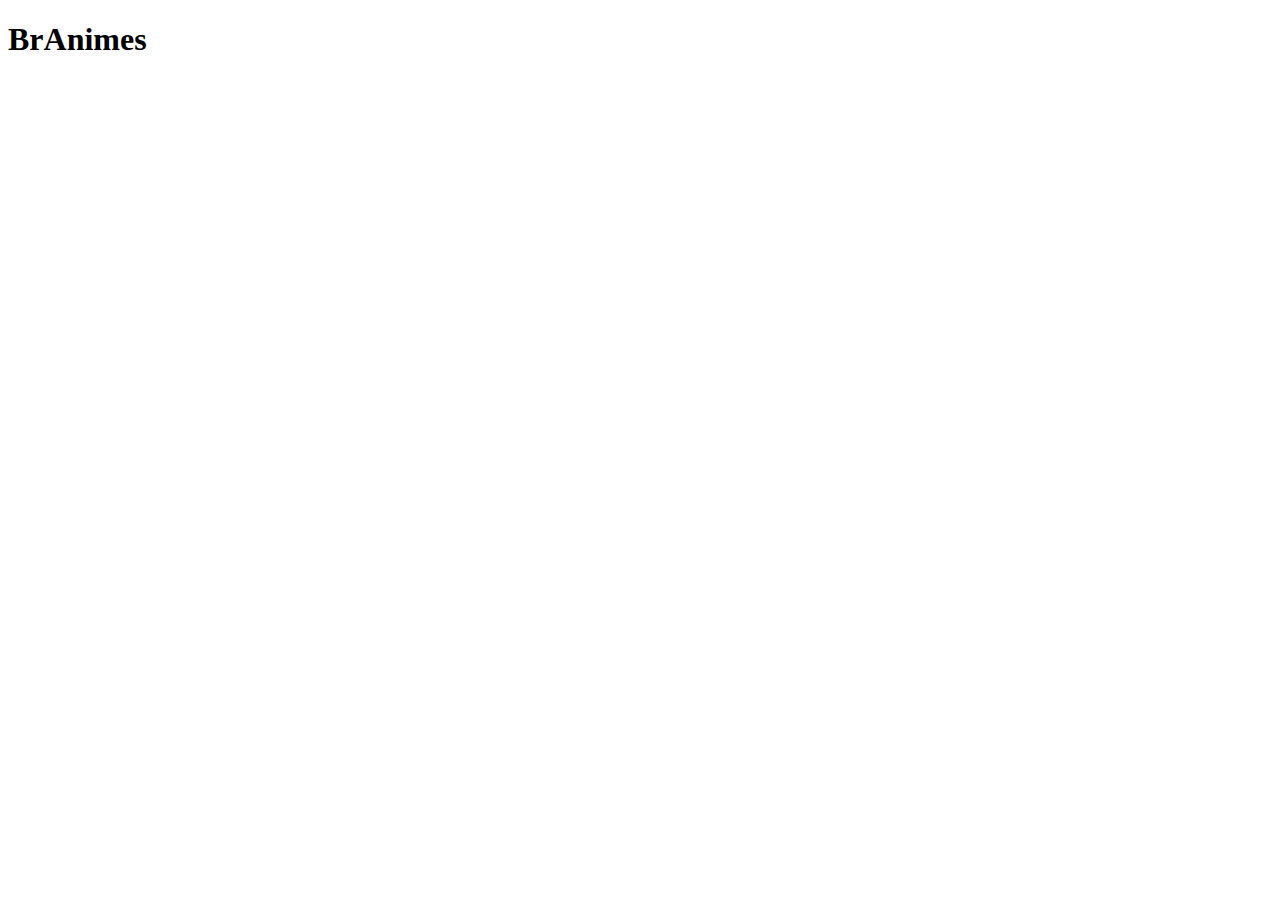
==== index.html @ 4e872b1d "Estrutura básica" ====
<!DOCTYPE html>
<html>

<head>
    <meta charset="UTF-8">
    <meta name="viewport" content="width=device-width, initial-scale=1.0">
    <title>BrAnimes</title>
</head>

<body>

    <h1>BrAnimes</h1>

</body>

</html>
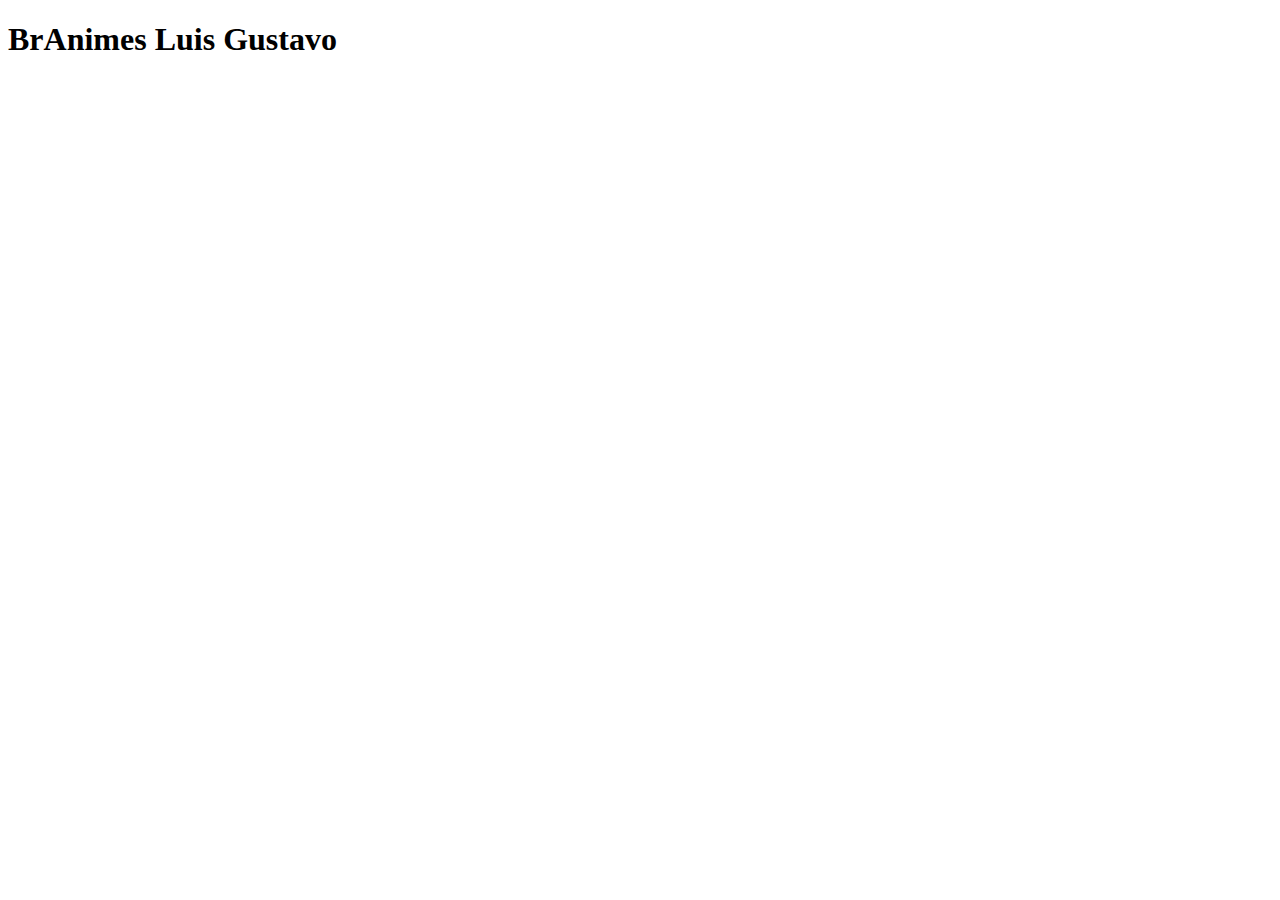
==== commit d50d8239: "Alterei o titulo" ====
--- a/index.html
+++ b/index.html
@@ -9,7 +9,7 @@
 
 <body>
 
-    <h1>BrAnimes</h1>
+    <h1>BrAnimes Luis Gustavo</h1>
 
 </body>
 
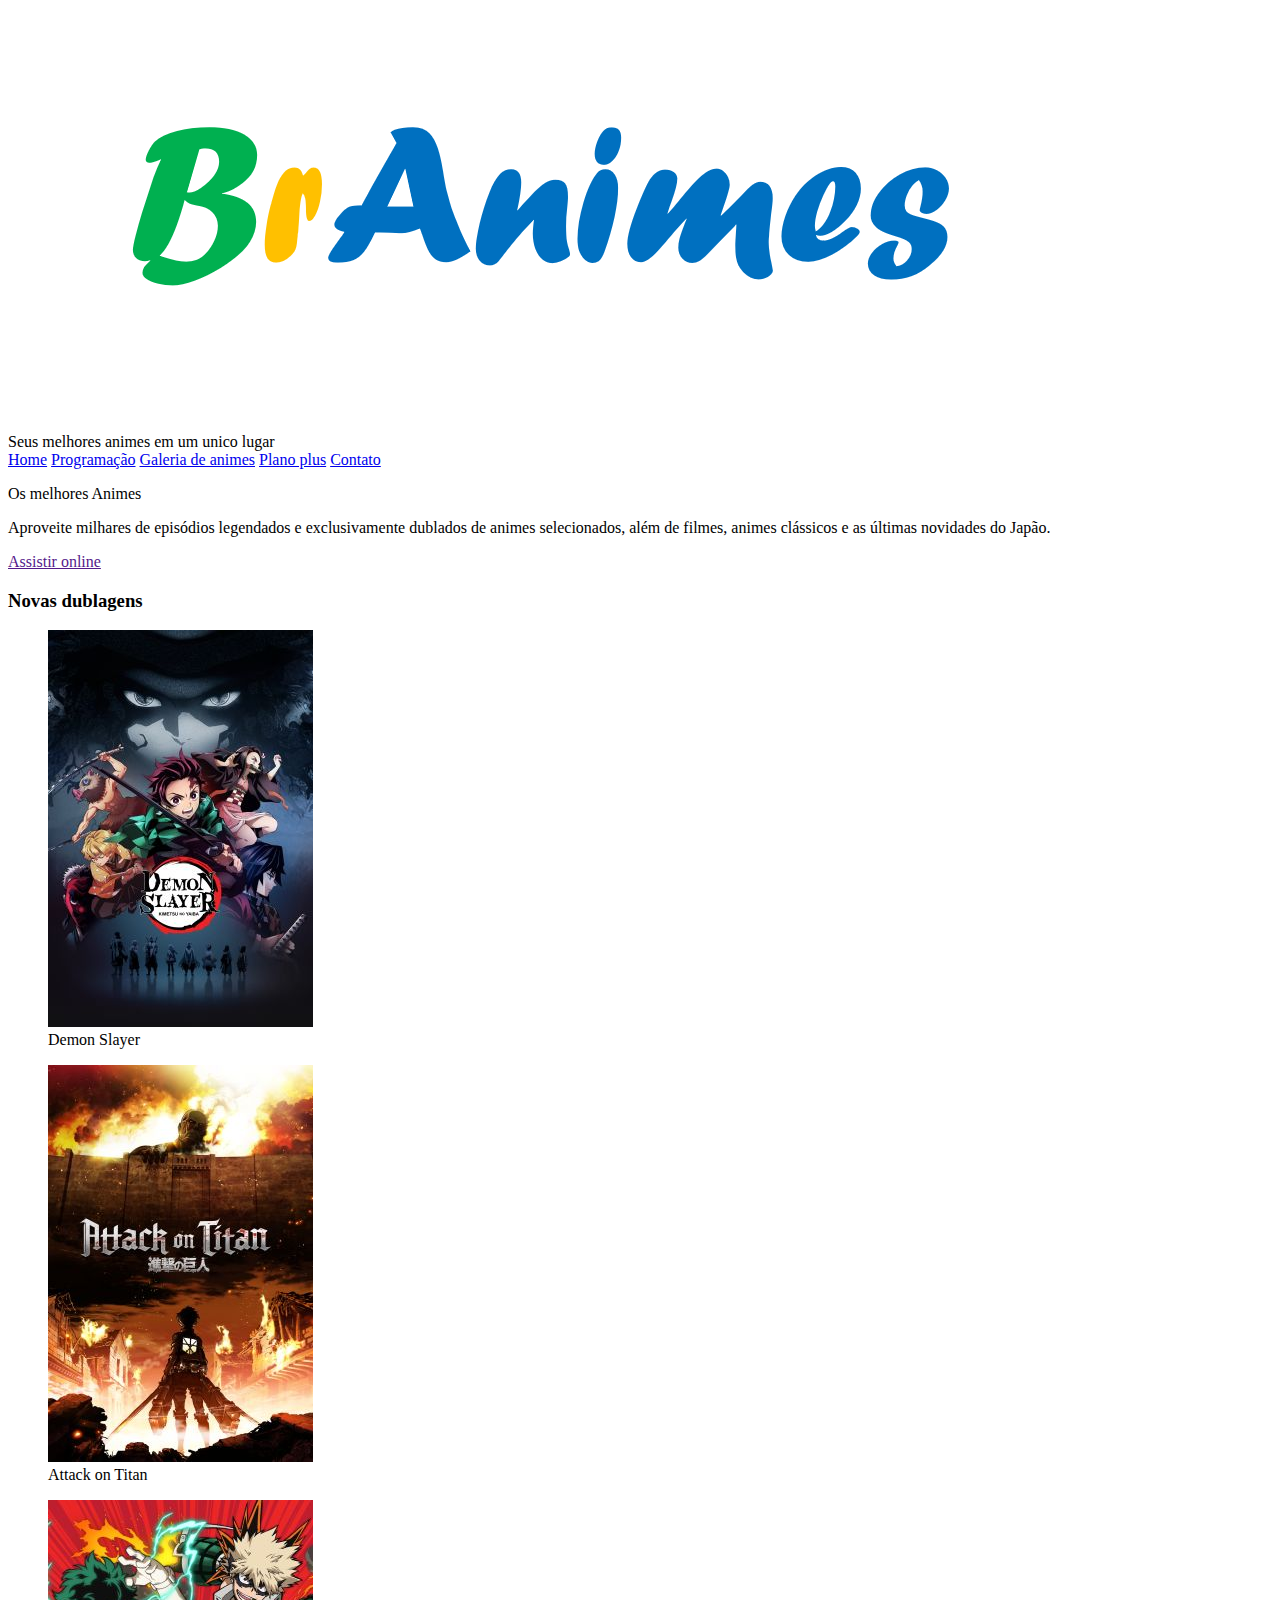
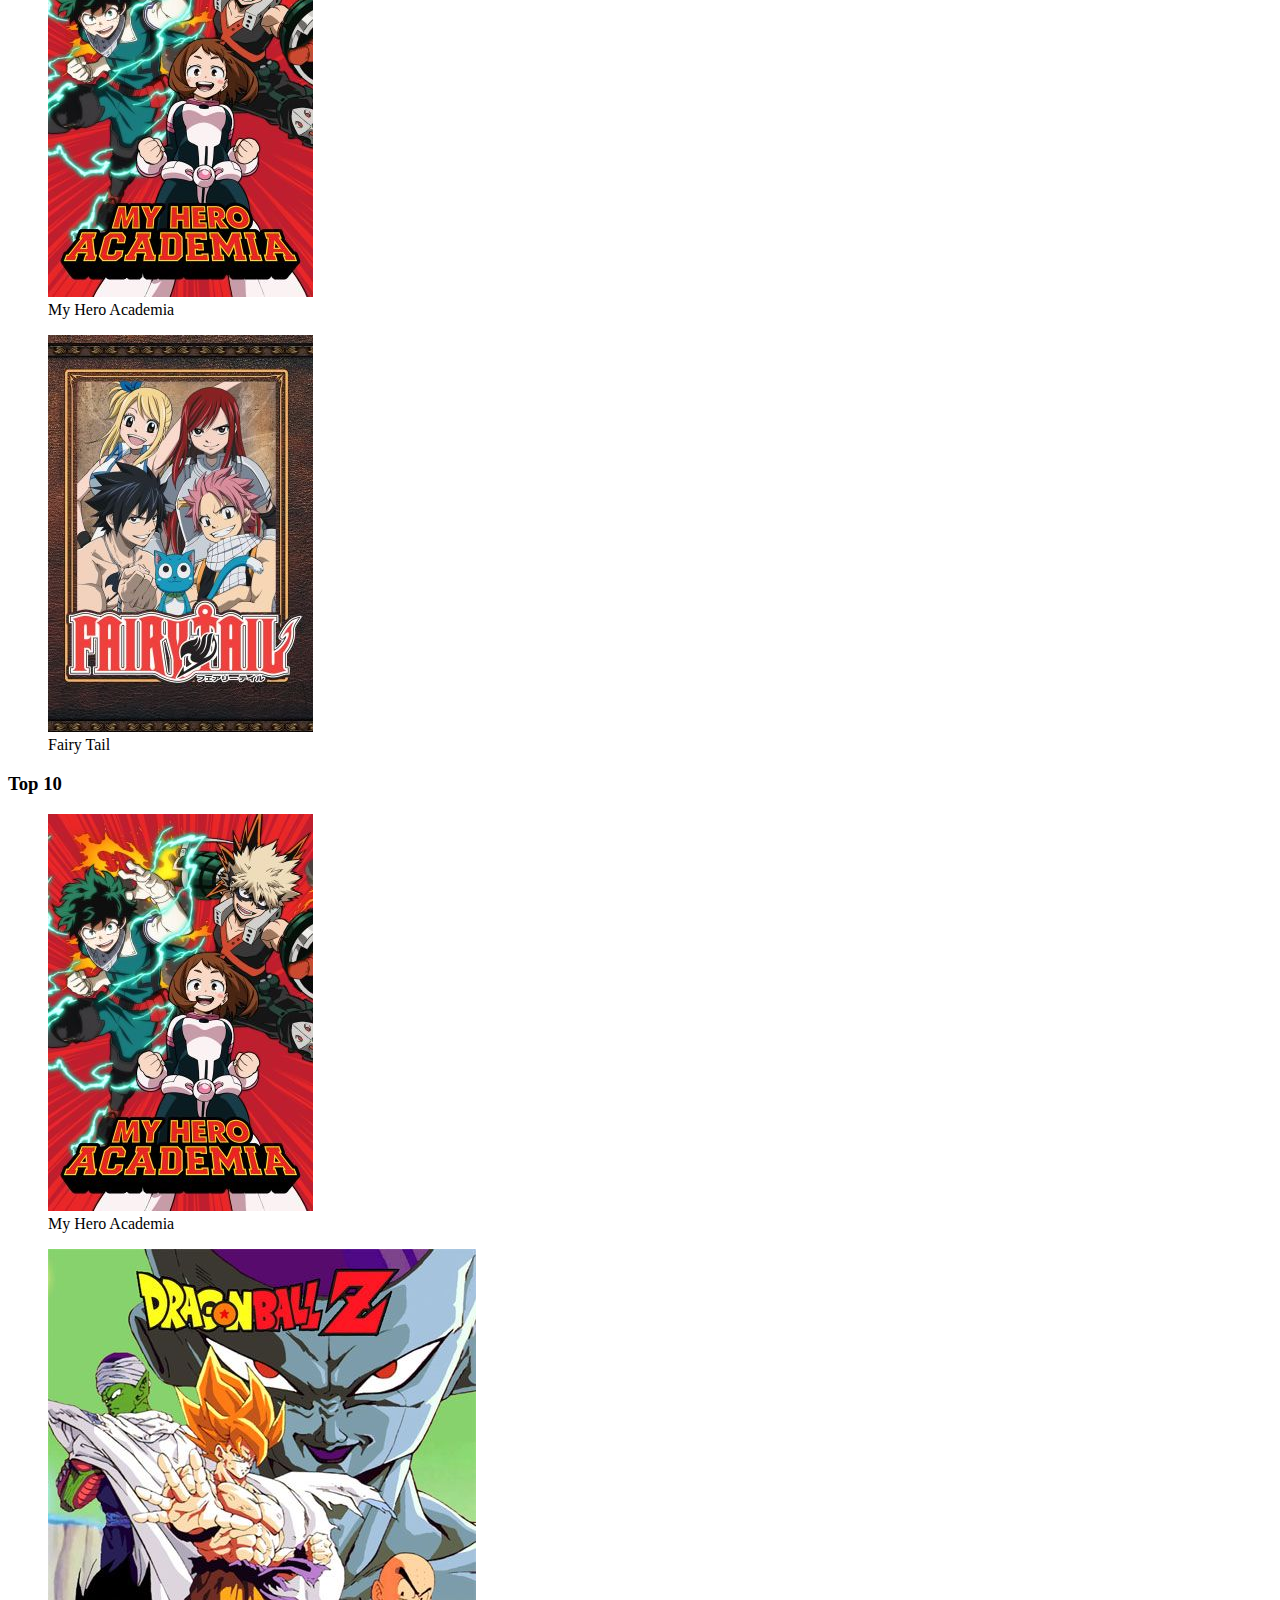
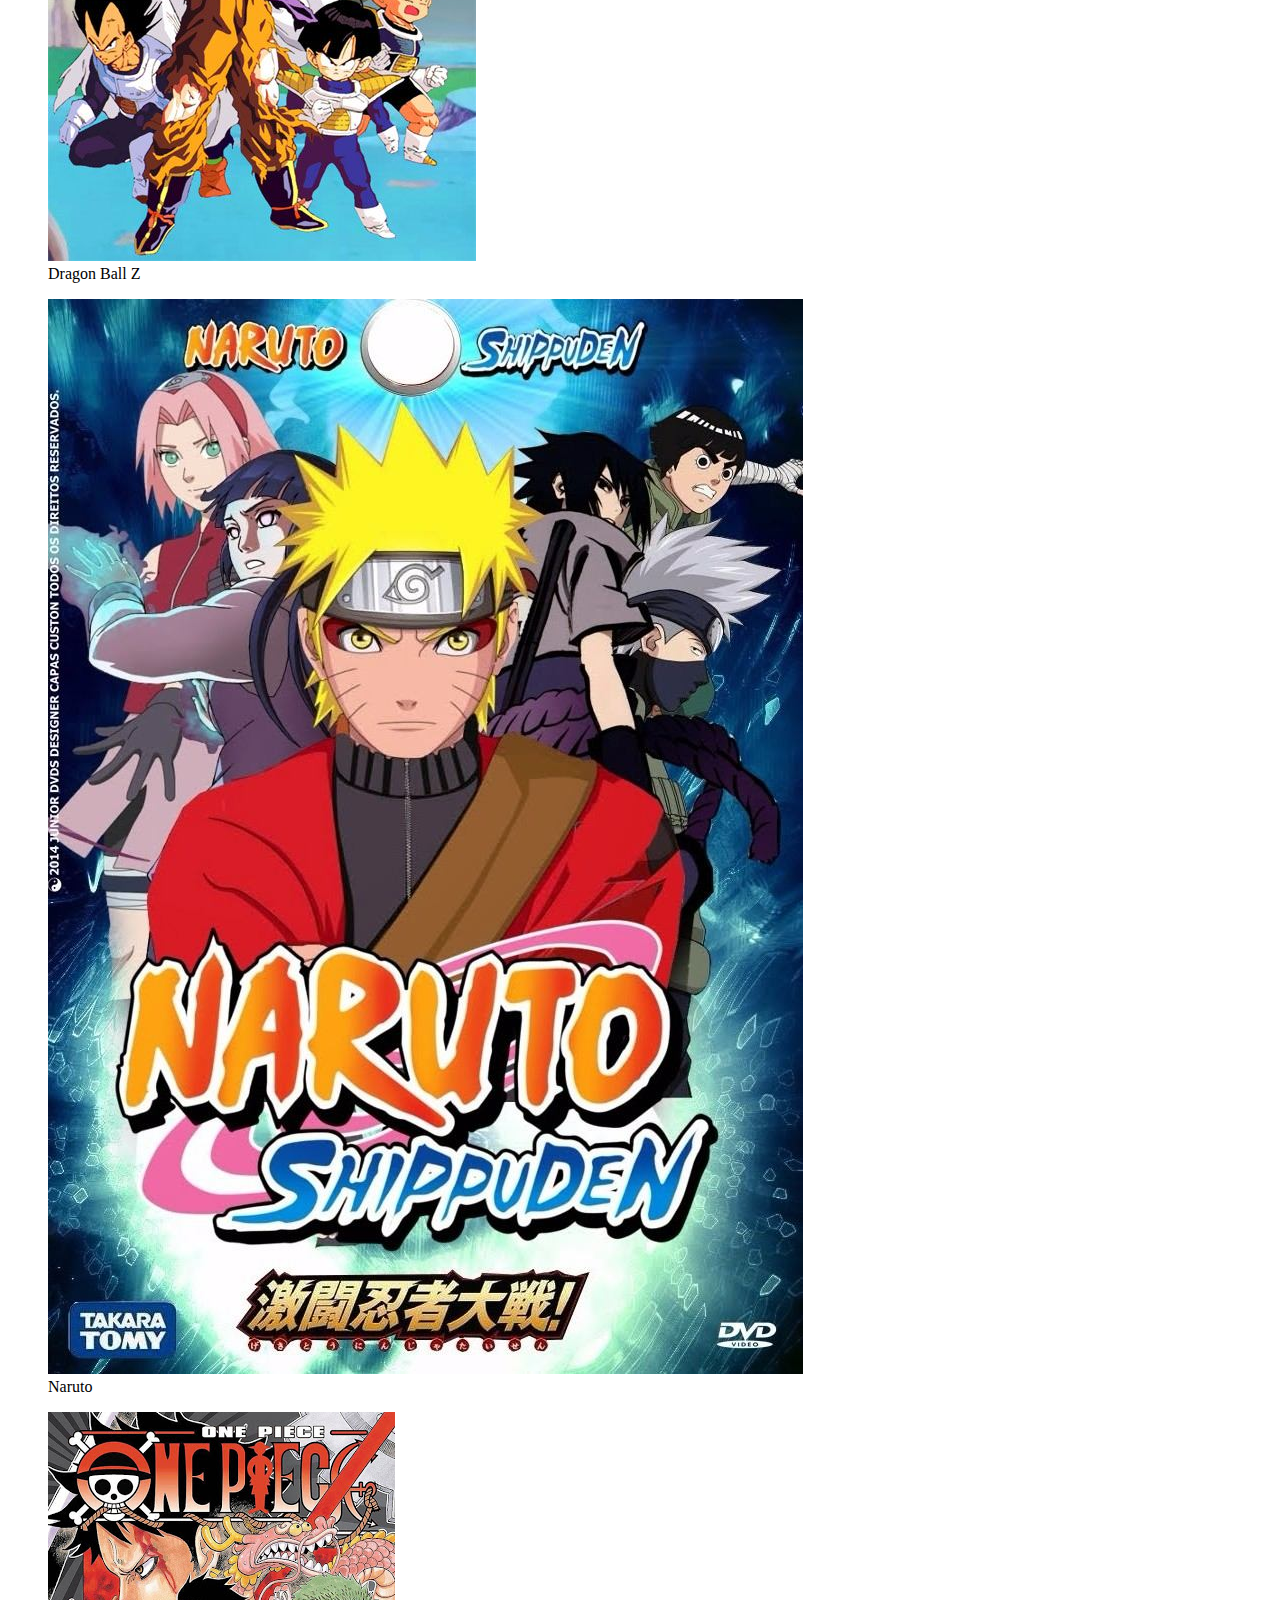
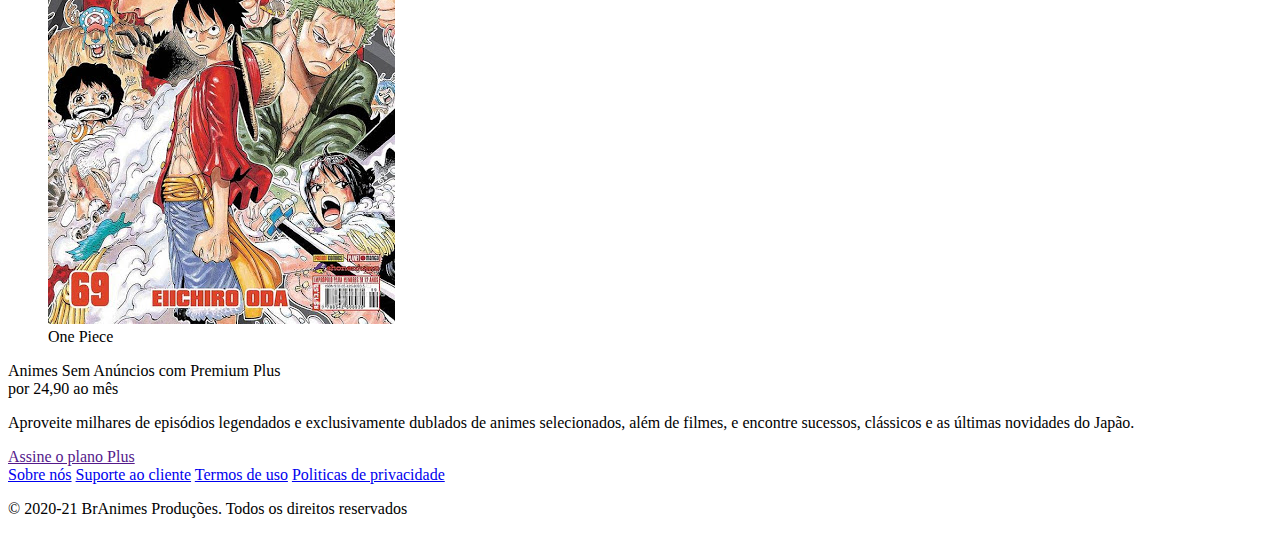
==== commit dc884383: "Estrutura principal mais index completa" ====
--- a/index.html
+++ b/index.html
@@ -5,11 +5,100 @@
     <meta charset="UTF-8">
     <meta name="viewport" content="width=device-width, initial-scale=1.0">
     <title>BrAnimes</title>
+    <link rel="shortcut icon" href="imagens/icone.png" type="imagen/x-icon"
 </head>
 
 <body>
 
-    <h1>BrAnimes Luis Gustavo</h1>
+    <header>
+        <div>
+            <section>
+                <img src="imagens/logo.png">
+            </section>
+            <section>
+                <section>
+                    Seus melhores animes em um unico lugar
+                </section>
+                <nav>
+                    <a href="index.html">Home</a>
+                    <a href="programacao.html">Programação</a>
+                    <a href="galeria.html">Galeria de animes</a>
+                    <a href="planos.html">Plano plus</a>
+                    <a href="contato.html">Contato</a>
+                </nav>
+            </section>
+        </div>
+    </header>
+    <main>
+        <section>
+            <p>Os melhores Animes</p>
+            <p>Aproveite milhares de episódios legendados e exclusivamente dublados de animes selecionados, além de
+                filmes, animes clássicos e as últimas novidades do Japão.</p>
+            <a href="">Assistir online</a>
+        </section>
+
+        <section>
+            <h3>Novas dublagens</h3>
+            <figure>
+                <img src="imagens/Demon Slayer.jpg">
+                <figcaption>Demon Slayer</figcaption>
+            </figure>
+            <figure>
+                <img src="imagens/AttackOnTitan.jpg">
+                <figcaption>Attack on Titan</figcaption>
+            </figure>
+            <figure>
+                <img src="imagens/My Hero Academia.jpg">
+                <figcaption>My Hero Academia</figcaption>
+            </figure>
+            <figure>
+                <img src="imagens/Fairy Tail.jpg">
+                <figcaption>Fairy Tail</figcaption>
+            </figure>
+        </section>
+
+        <section>
+            <h3>Top 10</h3>
+            <figure>
+                <img src="imagens/My Hero Academia.jpg">
+                <figcaption>My Hero Academia</figcaption>
+            </figure>
+            <figure>
+                <img src="imagens/dragonballz.jpg">
+                <figcaption>Dragon Ball Z</figcaption>
+            </figure>
+            <figure>
+                <img src="imagens/naruto.jpg">
+                <figcaption>Naruto</figcaption>
+            </figure>
+            <figure>
+                <img src="imagens/onepiece.jpg">
+                <figcaption>One Piece</figcaption>
+            </figure>
+        </section>
+
+        <section>
+            <p>Animes Sem Anúncios com Premium Plus <br>
+                por 24,90 ao mês</p>
+
+            <p>
+                Aproveite milhares de episódios legendados e exclusivamente dublados de animes selecionados, além de
+                filmes, e encontre sucessos, clássicos e as últimas novidades do Japão.
+            </p>
+            <a href="">Assine o plano Plus</a>
+        </section>
+    </main>
+    <footer>
+        <div>
+            <nav>
+                <a href="sobre.html">Sobre nós</a>
+                <a href="suporte.html">Suporte ao cliente</a>
+                <a href="termos.html">Termos de uso</a>
+                <a href="politica.html">Politicas de privacidade</a>
+            </nav>
+            <p>&copy; 2020-21 BrAnimes Produções. Todos os direitos reservados</p>
+        </div>
+    </footer>
 
 </body>
 
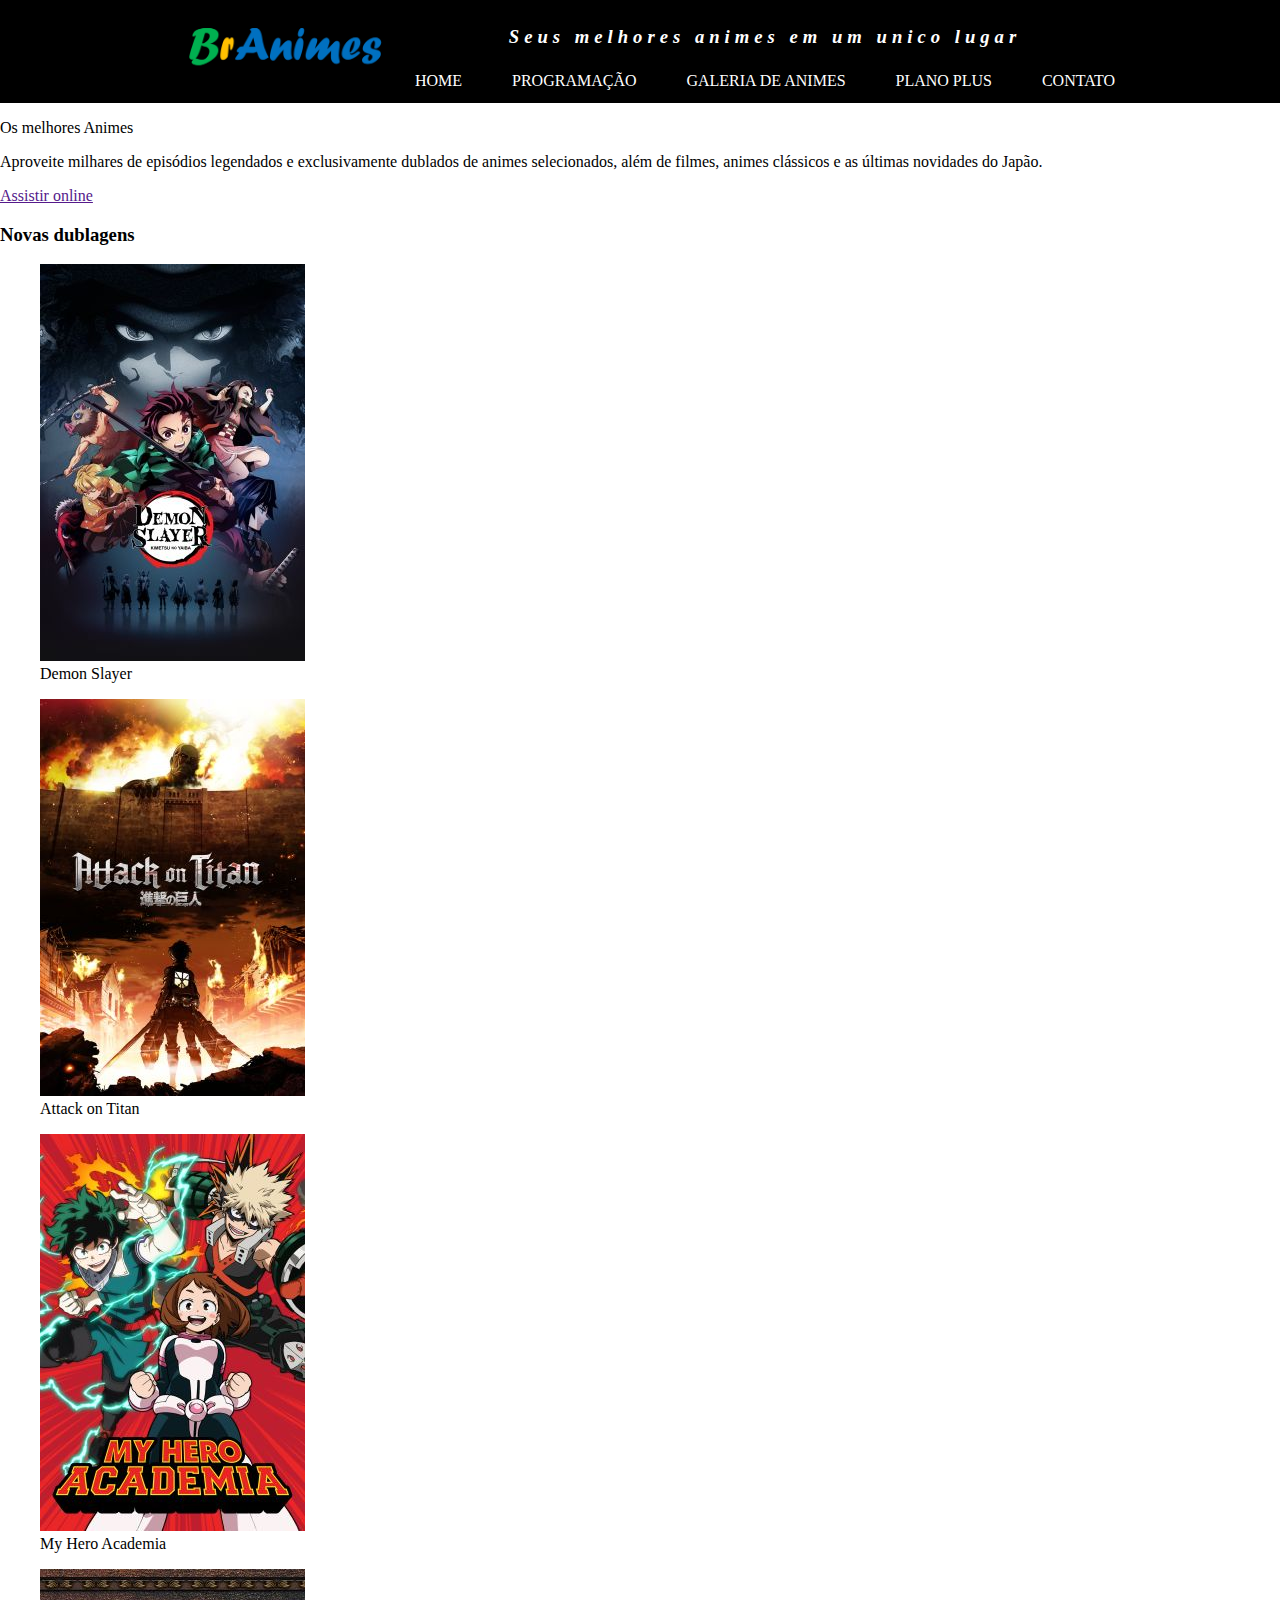
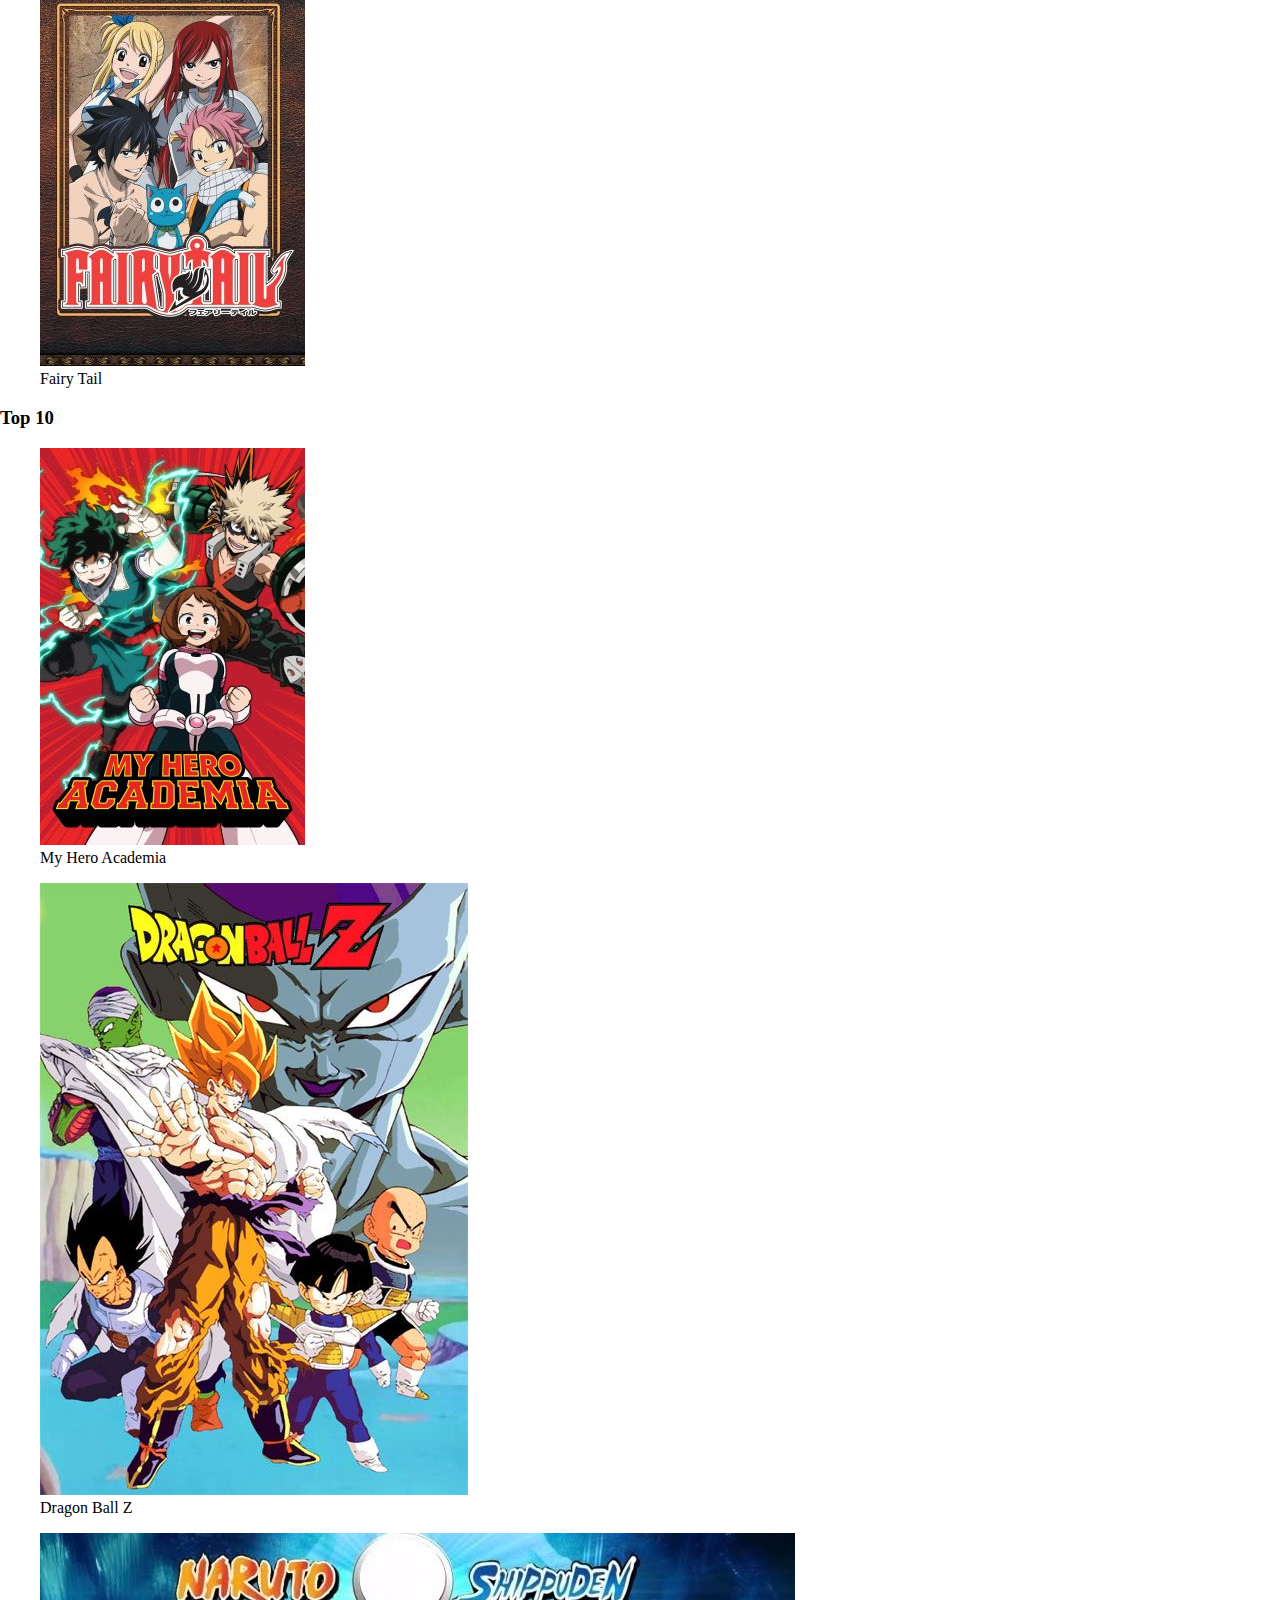
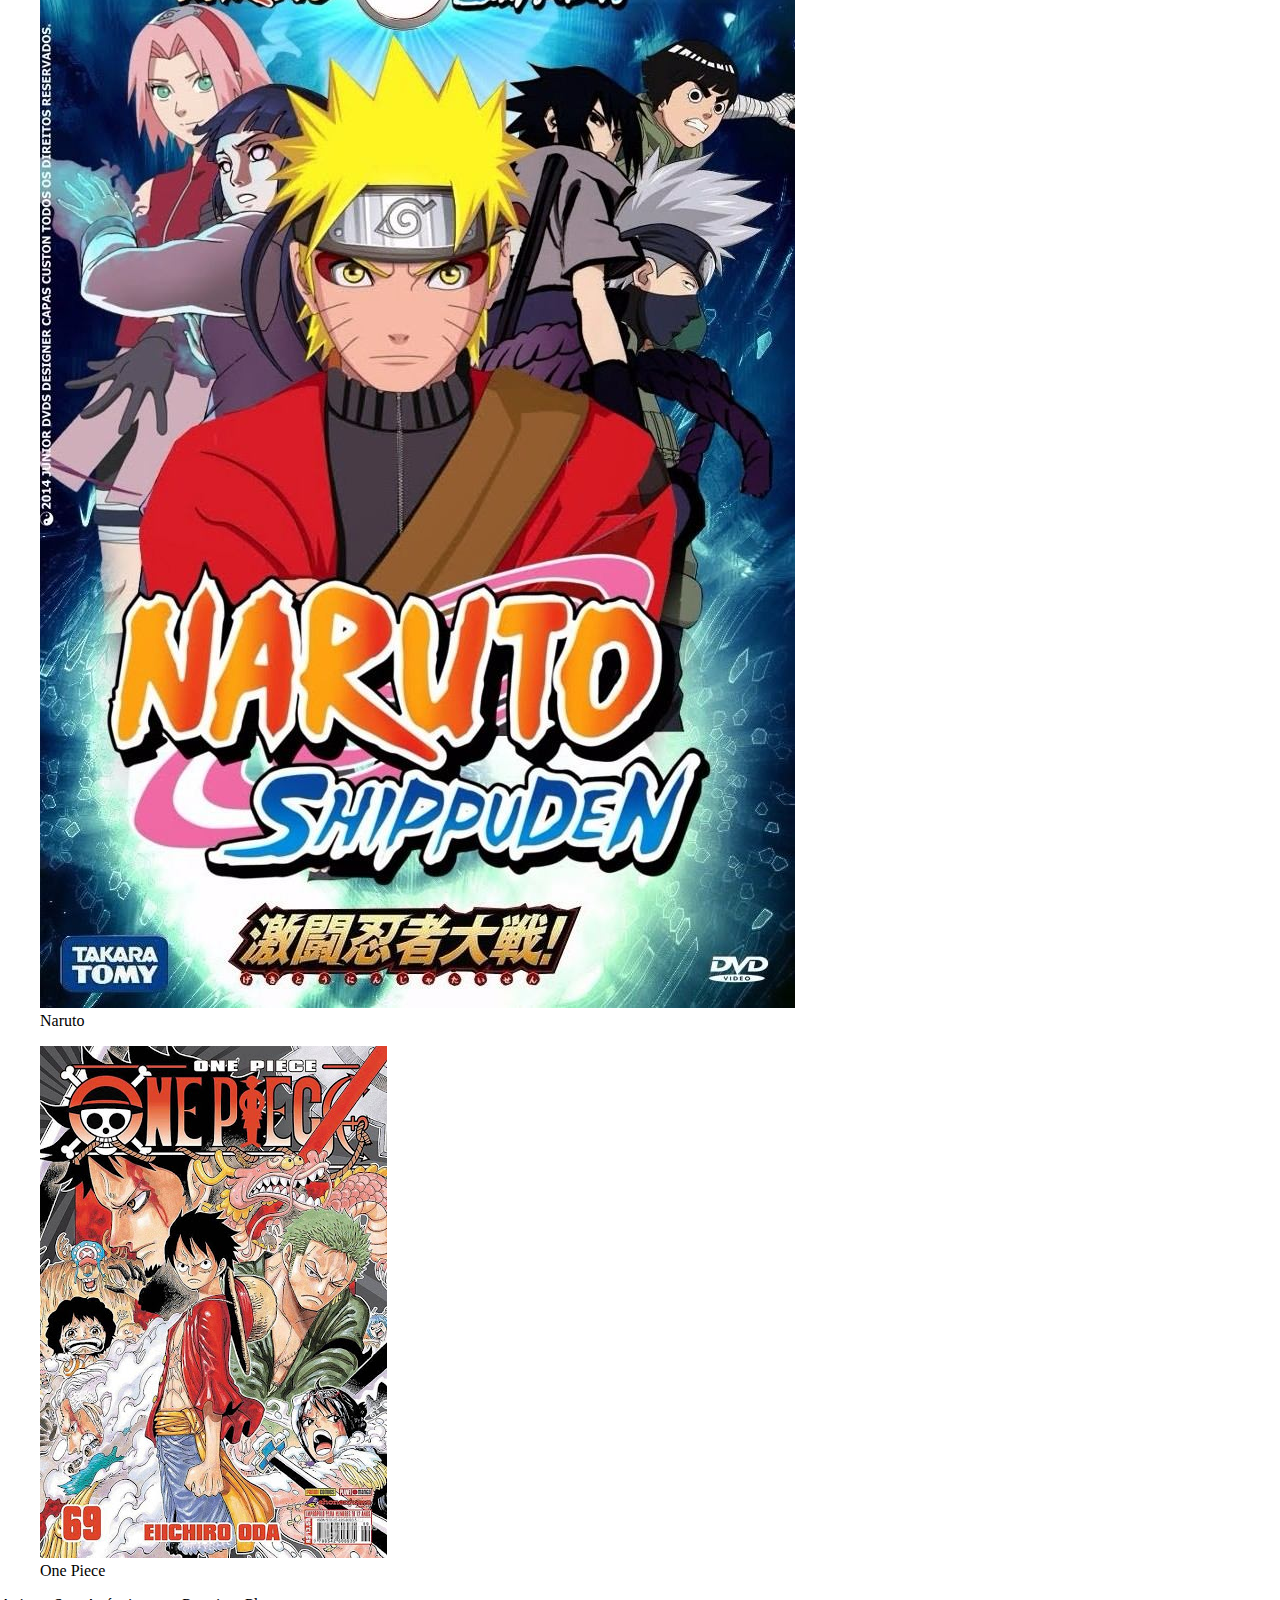
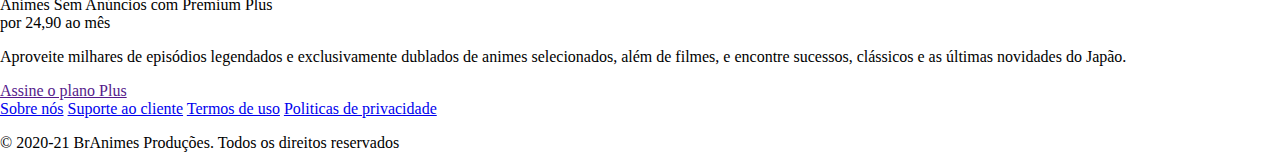
==== commit e5453533: "inicio do css externo" ====
--- a/index.html
+++ b/index.html
@@ -5,20 +5,21 @@
     <meta charset="UTF-8">
     <meta name="viewport" content="width=device-width, initial-scale=1.0">
     <title>BrAnimes</title>
-    <link rel="shortcut icon" href="imagens/icone.png" type="imagen/x-icon"
+    <link rel="shortcut icon" href="imagens/icone.png" type="imagen/x-icon">
+    <link rel="stylesheet" href="css/style.css">
 </head>
 
 <body>
 
     <header>
-        <div>
-            <section>
+        <div class="container">
+
+            <section id="logo">
                 <img src="imagens/logo.png">
             </section>
-            <section>
-                <section>
-                    Seus melhores animes em um unico lugar
-                </section>
+
+            <section id="direita">
+                <p>Seus melhores animes em um unico lugar</p>
                 <nav>
                     <a href="index.html">Home</a>
                     <a href="programacao.html">Programação</a>
@@ -87,6 +88,8 @@
             </p>
             <a href="">Assine o plano Plus</a>
         </section>
+
+
     </main>
     <footer>
         <div>
--- a/css/style.css
+++ b/css/style.css
@@ -0,0 +1,55 @@
+body {
+	margin: 0;
+}
+
+.container {
+	width: 960px;
+	margin: auto;
+}
+
+header {
+	background-color: black;
+	color: white;
+}
+
+header .container {
+	display: flex;
+	align-items: center;
+}
+
+#logo {
+	width: 250px;
+}
+
+#logo img {
+	width: 100%;
+}
+
+#direita {
+	flex-grow: 1;
+	text-align: center;
+}
+
+#direita p {
+	letter-spacing: 5px;
+	font-size: 14pt;
+	font-style: italic;
+	font-weight: bold;
+}
+
+header nav {
+	display: flex;
+	justify-content: space-between;
+}
+
+header nav a {  
+	color: white;
+	text-decoration: none;
+	text-transform: uppercase;
+	padding: 5px;
+}
+
+header nav a:hover {
+	background-color: #ffff00;
+	color: black;
+}
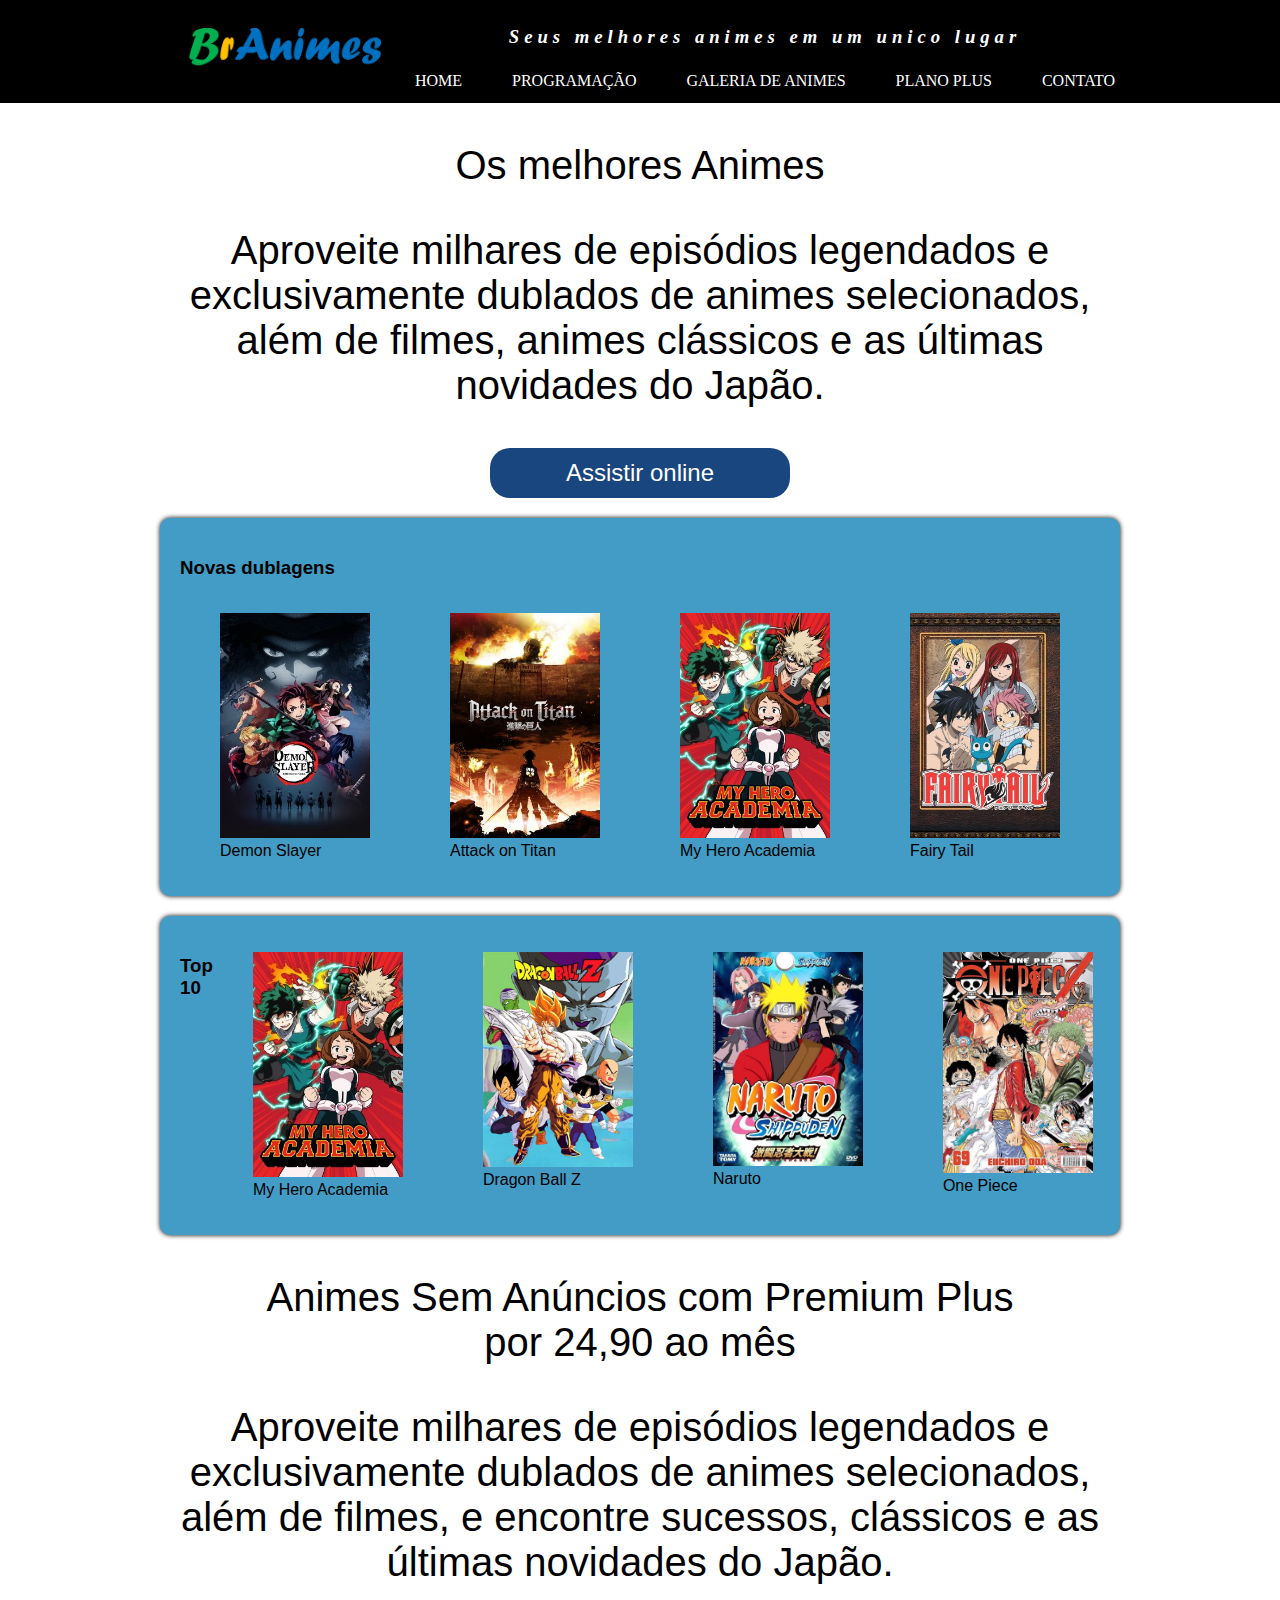
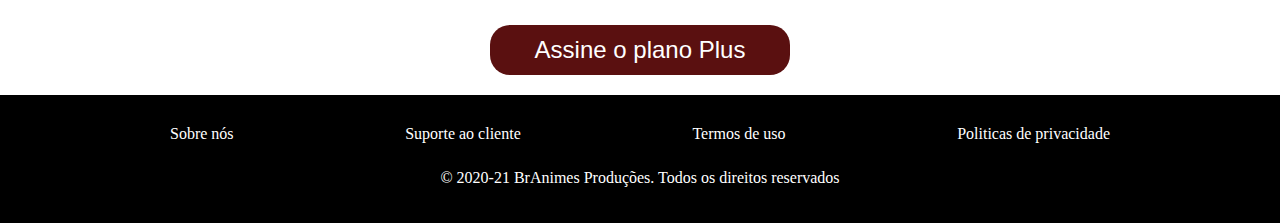
==== commit adb38f1b: "Estilo concluido" ====
--- a/index.html
+++ b/index.html
@@ -1,108 +1,105 @@
 <!DOCTYPE html>
 <html>
+	<head>
+		<meta charset="UTF-8" />
+		<meta name="viewport" content="width=device-width, initial-scale=1.0" />
+		<title>BrAnimes</title>
+		<link rel="shortcut icon" href="imagens/icone.png" type="imagen/x-icon" />
+		<link rel="stylesheet" href="css/style.css" />
+	</head>
 
-<head>
-    <meta charset="UTF-8">
-    <meta name="viewport" content="width=device-width, initial-scale=1.0">
-    <title>BrAnimes</title>
-    <link rel="shortcut icon" href="imagens/icone.png" type="imagen/x-icon">
-    <link rel="stylesheet" href="css/style.css">
-</head>
+	<body>
+		<header>
+			<div class="container">
+				<section id="logo">
+					<img src="imagens/logo.png" />
+				</section>
 
-<body>
+				<section id="direita">
+					<p>Seus melhores animes em um unico lugar</p>
+					<nav>
+						<a href="index.html">Home</a>
+						<a href="programacao.html">Programação</a>
+						<a href="galeria.html">Galeria de animes</a>
+						<a href="planos.html">Plano plus</a>
+						<a href="contato.html">Contato</a>
+					</nav>
+				</section>
+			</div>
+		</header>
+		<main>
+			<section class="texto_banner">
+				<p>Os melhores Animes</p>
 
-    <header>
-        <div class="container">
+				<p>Aproveite milhares de episódios legendados e exclusivamente dublados de animes selecionados, além de filmes, animes clássicos e as últimas novidades do Japão.</p>
 
-            <section id="logo">
-                <img src="imagens/logo.png">
-            </section>
+				<a href="" id="assistir">Assistir online</a>
+			</section>
 
-            <section id="direita">
-                <p>Seus melhores animes em um unico lugar</p>
-                <nav>
-                    <a href="index.html">Home</a>
-                    <a href="programacao.html">Programação</a>
-                    <a href="galeria.html">Galeria de animes</a>
-                    <a href="planos.html">Plano plus</a>
-                    <a href="contato.html">Contato</a>
-                </nav>
-            </section>
-        </div>
-    </header>
-    <main>
-        <section>
-            <p>Os melhores Animes</p>
-            <p>Aproveite milhares de episódios legendados e exclusivamente dublados de animes selecionados, além de
-                filmes, animes clássicos e as últimas novidades do Japão.</p>
-            <a href="">Assistir online</a>
-        </section>
+			<section class="destaque">
+				<h3>Novas dublagens</h3>
+				<div>
+					<figure>
+						<img src="imagens/Demon Slayer.jpg" />
+						<figcaption>Demon Slayer</figcaption>
+					</figure>
+					<figure>
+						<img src="imagens/AttackOnTitan.jpg" />
+						<figcaption>Attack on Titan</figcaption>
+					</figure>
+					<figure>
+						<img src="imagens/My Hero Academia.jpg" />
+						<figcaption>My Hero Academia</figcaption>
+					</figure>
+					<figure>
+						<img src="imagens/Fairy Tail.jpg" />
+						<figcaption>Fairy Tail</figcaption>
+					</figure>
+				</div>
+			</section>
 
-        <section>
-            <h3>Novas dublagens</h3>
-            <figure>
-                <img src="imagens/Demon Slayer.jpg">
-                <figcaption>Demon Slayer</figcaption>
-            </figure>
-            <figure>
-                <img src="imagens/AttackOnTitan.jpg">
-                <figcaption>Attack on Titan</figcaption>
-            </figure>
-            <figure>
-                <img src="imagens/My Hero Academia.jpg">
-                <figcaption>My Hero Academia</figcaption>
-            </figure>
-            <figure>
-                <img src="imagens/Fairy Tail.jpg">
-                <figcaption>Fairy Tail</figcaption>
-            </figure>
-        </section>
+			<section class="destaque">
+				<div>
+					<h3>Top 10</h3>
+					<figure>
+						<img src="imagens/My Hero Academia.jpg" />
+						<figcaption>My Hero Academia</figcaption>
+					</figure>
+					<figure>
+						<img src="imagens/dragonballz.jpg" />
+						<figcaption>Dragon Ball Z</figcaption>
+					</figure>
+					<figure>
+						<img src="imagens/naruto.jpg" />
+						<figcaption>Naruto</figcaption>
+					</figure>
+					<figure>
+						<img src="imagens/onepiece.jpg" />
+						<figcaption>One Piece</figcaption>
+					</figure>
+				</div>
+			</section>
 
-        <section>
-            <h3>Top 10</h3>
-            <figure>
-                <img src="imagens/My Hero Academia.jpg">
-                <figcaption>My Hero Academia</figcaption>
-            </figure>
-            <figure>
-                <img src="imagens/dragonballz.jpg">
-                <figcaption>Dragon Ball Z</figcaption>
-            </figure>
-            <figure>
-                <img src="imagens/naruto.jpg">
-                <figcaption>Naruto</figcaption>
-            </figure>
-            <figure>
-                <img src="imagens/onepiece.jpg">
-                <figcaption>One Piece</figcaption>
-            </figure>
-        </section>
+			<section class="texto_banner">
+				<p>
+					Animes Sem Anúncios com Premium Plus <br />
+					por 24,90 ao mês
+				</p>
 
-        <section>
-            <p>Animes Sem Anúncios com Premium Plus <br>
-                por 24,90 ao mês</p>
-
-            <p>
-                Aproveite milhares de episódios legendados e exclusivamente dublados de animes selecionados, além de
-                filmes, e encontre sucessos, clássicos e as últimas novidades do Japão.
-            </p>
-            <a href="">Assine o plano Plus</a>
-        </section>
-
-
-    </main>
-    <footer>
-        <div>
-            <nav>
-                <a href="sobre.html">Sobre nós</a>
-                <a href="suporte.html">Suporte ao cliente</a>
-                <a href="termos.html">Termos de uso</a>
-                <a href="politica.html">Politicas de privacidade</a>
-            </nav>
-            <p>&copy; 2020-21 BrAnimes Produções. Todos os direitos reservados</p>
-        </div>
-    </footer>
-
-</body>
-
-</html>+				<p>Aproveite milhares de episódios legendados e exclusivamente dublados de animes selecionados, além de filmes, e encontre sucessos, clássicos e as últimas novidades do Japão.</p>
+				<a href="" id="assinar">Assine o plano Plus</a>
+			</section>
+		</main>
+		<footer>
+			<div class="container">
+				<nav>
+					<a href="sobre.html">Sobre nós</a>
+					<a href="suporte.html">Suporte ao cliente</a>
+					<a href="termos.html">Termos de uso</a>
+					<a href="politica.html">Politicas de privacidade</a>
+				</nav>
+				<p>&copy; 2020-21 BrAnimes Produções. Todos os direitos reservados</p>
+			</div>
+		</footer>
+	</body>
+</html>
--- a/css/style.css
+++ b/css/style.css
@@ -42,7 +42,7 @@
 	justify-content: space-between;
 }
 
-header nav a {  
+header nav a {
 	color: white;
 	text-decoration: none;
 	text-transform: uppercase;
@@ -53,3 +53,178 @@
 	background-color: #ffff00;
 	color: black;
 }
+
+footer {
+	background-color: #000;
+	color: #fff;
+	text-align: center;
+	padding: 20px;
+}
+
+footer nav {
+	display: flex;
+	justify-content: space-between;
+}
+
+footer nav a {
+	text-decoration: none;
+	color: #fff;
+	margin: 10px;
+}
+
+footer nav a:hover {
+	color: #ffff00;
+	text-decoration: underline overline;
+}
+
+main {
+	margin: auto;
+	width: 960px;
+	min-height: 800px;
+}
+
+main h1 {
+	text-align: center;
+}
+
+.texto_banner {
+	font-size: 30pt;
+	text-align: center;
+	margin: 20px 0px;
+	font-family: Arial, Helvetica, sans-serif;
+}
+
+#assistir {
+	text-decoration: none;
+	background-color: rgb(26, 70, 128);
+	color: white;
+	display: block;
+	width: 300px;
+	height: 50px;
+	margin: auto;
+	font-size: 18pt;
+	line-height: 50px;
+	border-radius: 20px;
+}
+
+.destaque {
+	background-color: rgb(67, 156, 197);
+	margin-top: 20px;
+	margin-bottom: 20px;
+	padding: 20px;
+	border-radius: 10px;
+	box-shadow: 0px 0px 5px #000;
+	font-family: Arial, Helvetica, sans-serif;
+}
+
+.destaque div {
+	display: flex;
+}
+
+.destaque figure img {
+	width: 150px;
+}
+
+#assinar {
+	text-decoration: none;
+	background-color: rgb(90, 16, 16);
+	color: white;
+	display: block;
+	width: 300px;
+	height: 50px;
+	margin: auto;
+	font-size: 18pt;
+	line-height: 50px;
+	border-radius: 20px;
+}
+
+.programacao {
+	display: flex;
+	flex-wrap: wrap;
+}
+
+.programacao h3 {
+	width: 100%;
+}
+
+.programacao article img {
+	width: 150px;
+}
+
+.programacao article {
+	width: 50%;
+	display: flex;
+	padding: 20px;
+	box-sizing: border-box;
+}
+
+.programacao article section {
+	padding: 20px;
+}
+
+#galeria {
+	display: flex;
+	flex-wrap: wrap;
+	justify-content: center;
+}
+
+#galeria img {
+	width: 200px;
+	margin: 10px 8px;
+}
+
+#destaque_plus {
+	display: flex;
+}
+
+#destaque_plus p {
+	text-align: center;
+}
+
+.planos {
+	width: 300px;
+	text-align: center;
+	margin: 20px auto;
+	padding: 30px;
+	border: 2px solid #156e30;
+	border-radius: 50px;
+}
+
+.planos ul {
+	text-align: left;
+}
+
+.planos p {
+	font-size: 14pt;
+}
+
+.planos p span {
+	font-size: 22pt;
+	color: #ff0000;
+}
+
+#contato {
+	display: flex;
+	justify-content: space-around;
+}
+
+input,
+textarea {
+	display: block;
+	background-color: #ccc;
+	border-radius: 20px;
+	margin: 20px;
+	padding: 10px;
+	width: 300px;
+	border: none;
+}
+
+#contato button {
+	font-size: 18pt;
+	width: 100%;
+	height: 50px;
+	border: none;
+	border-radius: 50px;
+	background-color: #806dd6;
+	color: white;
+}
